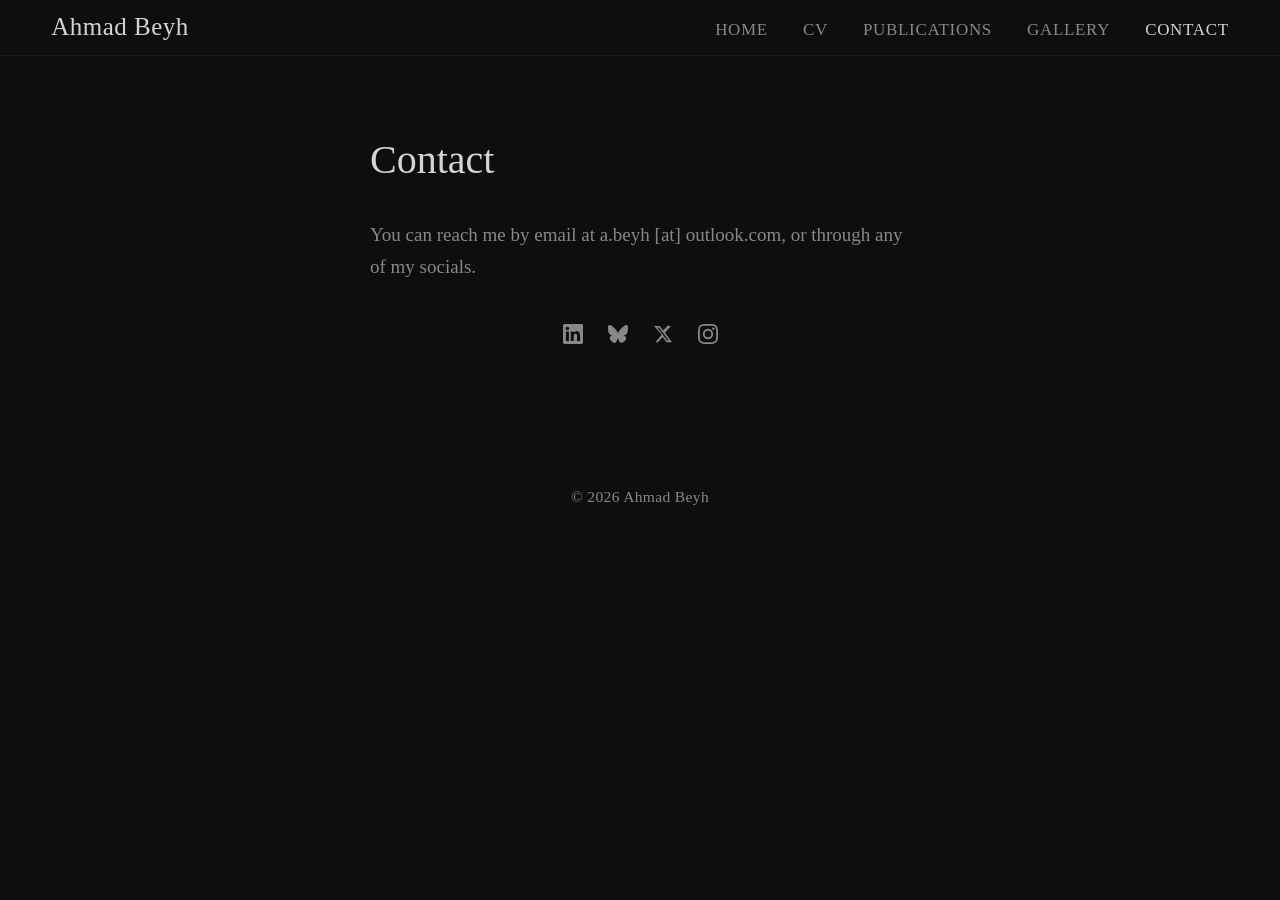
==== contact.html @ af391671 "commit" ====
<!DOCTYPE html>
<html lang="en">
<head>
  <meta charset="UTF-8">
  <meta name="viewport" content="width=device-width, initial-scale=1.0">
  <title>Contact – Ahmad Beyh</title>
  <meta name="description" content="Get in touch with Ahmad Beyh.">
  <link rel="stylesheet" href="style.css">
</head>
<body>

  <nav>
    <a class="site-name" href="index.html">Ahmad Beyh</a>
    <button class="nav-toggle" aria-label="Menu" onclick="document.querySelector('.nav-links').classList.toggle('open')">
      <span></span><span></span><span></span>
    </button>
    <ul class="nav-links">
      <li><a href="index.html">Home</a></li>
      <li><a href="Ahmad_Beyh_CV.pdf" target="_blank" rel="noopener">CV</a></li>
      <li><a href="https://scholar.google.com/citations?user=QHtQO2gAAAAJ" target="_blank" rel="noopener">Publications</a></li>
      <li><a href="gallery.html">Gallery</a></li>
      <li><a href="contact.html" class="active">Contact</a></li>
    </ul>
  </nav>

  <main class="page">
    <div class="contact-layout">
      <h2 class="contact-header">Contact</h2>

      <p class="contact-email">You can reach me by email at a.beyh [at] outlook.com, or through any of my socials.</p>

      <div class="social-row contact-socials">
        <a href="https://www.linkedin.com/in/ahmadbeyh" target="_blank" rel="noopener" aria-label="LinkedIn">
          <svg width="20" height="20" viewBox="0 0 24 24" fill="currentColor" aria-hidden="true"><path d="M20.447 20.452h-3.554v-5.569c0-1.328-.027-3.037-1.852-3.037-1.853 0-2.136 1.445-2.136 2.939v5.667H9.351V9h3.414v1.561h.046c.477-.9 1.637-1.85 3.37-1.85 3.601 0 4.267 2.37 4.267 5.455v6.286zM5.337 7.433c-1.144 0-2.063-.926-2.063-2.065 0-1.138.92-2.063 2.063-2.063 1.14 0 2.064.925 2.064 2.063 0 1.139-.925 2.065-2.064 2.065zm1.782 13.019H3.555V9h3.564v11.452zM22.225 0H1.771C.792 0 0 .774 0 1.729v20.542C0 23.227.792 24 1.771 24h20.451C23.2 24 24 23.227 24 22.271V1.729C24 .774 23.2 0 22.222 0h.003z"/></svg>
        </a>
        <a href="https://bsky.app/profile/ahmadbeyh.bsky.social" target="_blank" rel="noopener" aria-label="Bluesky">
          <svg width="20" height="20" viewBox="0 0 24 24" fill="currentColor" aria-hidden="true"><path d="M12 10.8c-1.087-2.114-4.046-6.053-6.798-7.995C2.566.944 1.561 1.266.902 1.565.139 1.908 0 3.08 0 3.768c0 .69.378 5.65.624 6.479.815 2.736 3.713 3.66 6.383 3.364.136-.02.275-.039.415-.056-.138.022-.276.04-.415.056-3.912.58-7.387 2.005-2.83 7.078 5.013 5.19 6.87-1.113 7.823-4.308.953 3.195 2.05 9.271 7.733 4.308 4.267-4.308 1.172-6.498-2.74-7.078a8.741 8.741 0 01-.415-.056c.14.017.279.036.415.056 2.67.297 5.568-.628 6.383-3.364.246-.828.624-5.79.624-6.478 0-.69-.139-1.861-.902-2.206-.659-.298-1.664-.62-4.3 1.24C16.046 4.748 13.087 8.687 12 10.8z"/></svg>
        </a>
        <a href="https://twitter.com/ahmadbeyh" target="_blank" rel="noopener" aria-label="X">
          <svg width="20" height="20" viewBox="0 0 24 24" fill="currentColor" aria-hidden="true"><path d="M18.244 2.25h3.308l-7.227 8.26 8.502 11.24H16.17l-4.714-6.231-5.401 6.231H2.741l7.73-8.835L1.254 2.25H8.08l4.213 5.567 5.951-6.567zm-1.161 17.52h1.833L7.084 4.126H5.117L17.083 19.77z"/></svg>
        </a>
        <a href="https://instagram.com/ahmadbeyh" target="_blank" rel="noopener" aria-label="Instagram">
          <svg width="20" height="20" viewBox="0 0 24 24" fill="currentColor" aria-hidden="true"><path d="M12 2.163c3.204 0 3.584.012 4.85.07 3.252.148 4.771 1.691 4.919 4.919.058 1.265.069 1.645.069 4.849 0 3.205-.012 3.584-.069 4.849-.149 3.225-1.664 4.771-4.919 4.919-1.266.058-1.644.07-4.85.07-3.204 0-3.584-.012-4.849-.07-3.26-.149-4.771-1.699-4.919-4.92-.058-1.265-.07-1.644-.07-4.849 0-3.204.013-3.583.07-4.849.149-3.227 1.664-4.771 4.919-4.919 1.266-.057 1.645-.069 4.849-.069zM12 0C8.741 0 8.333.014 7.053.072 2.695.272.273 2.69.073 7.052.014 8.333 0 8.741 0 12c0 3.259.014 3.668.072 4.948.2 4.358 2.618 6.78 6.98 6.98C8.333 23.986 8.741 24 12 24c3.259 0 3.668-.014 4.948-.072 4.354-.2 6.782-2.618 6.979-6.98.059-1.28.073-1.689.073-4.948 0-3.259-.014-3.667-.072-4.947-.196-4.354-2.617-6.78-6.979-6.98C15.668.014 15.259 0 12 0zm0 5.838a6.162 6.162 0 100 12.324 6.162 6.162 0 000-12.324zM12 16a4 4 0 110-8 4 4 0 010 8zm6.406-11.845a1.44 1.44 0 100 2.881 1.44 1.44 0 000-2.881z"/></svg>
        </a>
      </div>
    </div>
  </main>

  <footer>&copy; <script>document.write(new Date().getFullYear())</script> Ahmad Beyh</footer>

</body>
</html>
---- style.css ----
/* ── Reset & Base ── */
*, *::before, *::after {
  margin: 0;
  padding: 0;
  box-sizing: border-box;
}

:root {
  --bg: #0e0e0e;
  --bg-alt: #161616;
  --text: #d4d4d4;
  --text-muted: #888;
  --accent: #c8b891;
  --font-body: 'Palatino Linotype', Palatino, 'Book Antiqua', serif;
  --font-heading: 'Palatino Linotype', Palatino, 'Book Antiqua', serif;
  --max-width: 860px;
  --nav-height: 56px;
}

html {
  font-size: 20px;
  scroll-behavior: smooth;
}

body {
  font-family: var(--font-body);
  background: var(--bg);
  color: var(--text);
  line-height: 1.7;
  -webkit-font-smoothing: antialiased;
}

a {
  color: var(--accent);
  text-decoration: none;
  transition: opacity 0.2s;
}
a:hover {
  opacity: 0.75;
}

img {
  display: block;
  max-width: 100%;
}

/* ── Navigation ── */
nav {
  position: sticky;
  top: 0;
  z-index: 100;
  display: flex;
  align-items: center;
  justify-content: space-between;
  height: var(--nav-height);
  padding: 0 clamp(1.25rem, 4vw, 3rem);
  background: var(--bg);
  border-bottom: 1px solid #1e1e1e;
}

nav .site-name {
  font-family: var(--font-heading);
  font-size: 1.25rem;
  font-weight: 500;
  color: var(--text);
  letter-spacing: 0.02em;
}

nav .nav-links {
  display: flex;
  gap: 1.75rem;
  list-style: none;
}

nav .nav-links a {
  font-size: 0.85rem;
  color: var(--text-muted);
  letter-spacing: 0.04em;
  text-transform: uppercase;
  transition: color 0.2s;
}

nav .nav-links a:hover,
nav .nav-links a.active {
  color: var(--text);
  opacity: 1;
}

/* Mobile hamburger */
.nav-toggle {
  display: none;
  background: none;
  border: none;
  cursor: pointer;
  padding: 4px;
}
.nav-toggle span {
  display: block;
  width: 22px;
  height: 2px;
  background: var(--text-muted);
  margin: 5px 0;
  transition: 0.25s;
}

@media (max-width: 640px) {
  .nav-toggle { display: block; }
  nav .nav-links {
    display: none;
    position: absolute;
    top: var(--nav-height);
    left: 0;
    right: 0;
    flex-direction: column;
    background: var(--bg);
    border-bottom: 1px solid #1e1e1e;
    padding: 1rem clamp(1.25rem, 4vw, 3rem);
    gap: 0.75rem;
  }
  nav .nav-links.open { display: flex; }
}

/* ── Page Wrapper ── */
.page {
  max-width: var(--max-width);
  margin: 0 auto;
  padding: 3.5rem clamp(1.25rem, 4vw, 3rem) 5rem;
}

/* ── Home ── */
.home-layout {
  display: flex;
  flex-direction: column;
  align-items: center;
  text-align: center;
  gap: 1.75rem;
}

.portrait {
  width: 200px;
  border-radius: 4px;
  filter: grayscale(10%);
}

.bio h1 {
  font-family: var(--font-heading);
  font-size: 1.6rem;
  font-weight: 400;
  color: var(--text);
  margin-bottom: 0.15rem;
}

.bio .subtitle {
  font-size: 0.9rem;
  color: var(--text-muted);
  margin-bottom: 1.5rem;
  letter-spacing: 0.02em;
  text-align: center;
}

.bio p {
  margin-bottom: 1rem;
  color: var(--text);
  font-size: 0.95rem;
  text-align: justify;
  max-width: 65ch;
  margin-left: auto;
  margin-right: auto;
}

.bio p:last-of-type {
  margin-bottom: 1.75rem;
}

.social-row {
  display: flex;
  gap: 1.25rem;
  justify-content: center;
}

.social-row a {
  color: var(--text-muted);
  display: flex;
  align-items: center;
  transition: color 0.2s;
}
.social-row a:hover {
  color: var(--text);
  opacity: 1;
}

@media (max-width: 640px) {
  .portrait {
    width: 160px;
  }
  .social-row { justify-content: center; }
}

/* ── Gallery ── */
.gallery-header {
  font-family: var(--font-heading);
  font-size: 2rem;
  font-weight: 400;
  margin-bottom: 2rem;
}

.gallery-grid {
  columns: 2;
  column-gap: 0.75rem;
}

.gallery-grid img {
  width: 100%;
  margin-bottom: 0.75rem;
  border-radius: 2px;
  cursor: pointer;
  transition: opacity 0.25s;
}
.gallery-grid img:hover {
  opacity: 0.85;
}

@media (max-width: 640px) {
  .gallery-grid { columns: 1; }
}

/* ── Lightbox ── */
.lightbox {
  display: none;
  position: fixed;
  inset: 0;
  z-index: 200;
  background: rgba(0, 0, 0, 0.92);
  align-items: center;
  justify-content: center;
  cursor: zoom-out;
}
.lightbox.open {
  display: flex;
}
.lightbox img {
  max-width: 90vw;
  max-height: 90vh;
  object-fit: contain;
  border-radius: 2px;
}

.page--wide {
  max-width: 1200px;
}

/* ── CV ── */
.cv-layout {
  max-width: 1200px;
  margin: 0 auto;
  width: 100%;
}

.cv-embed {
  width: 100%;
  height: 80vh;
  border: none;
  border-radius: 3px;
}

/* ── Contact ── */
.contact-layout {
  max-width: 540px;
  margin: 0 auto;
}

.contact-header {
  font-family: var(--font-heading);
  font-size: 2rem;
  font-weight: 400;
  margin-bottom: 1.25rem;
}

.contact-email {
  font-size: 0.95rem;
  color: var(--text-muted);
  margin-bottom: 2rem;
}

.contact-socials {
  margin-top: 0.5rem;
}

/* ── Footer ── */
footer {
  text-align: center;
  padding: 2rem 1rem 2.5rem;
  font-size: 0.78rem;
  color: var(--text-muted);
  letter-spacing: 0.02em;
}
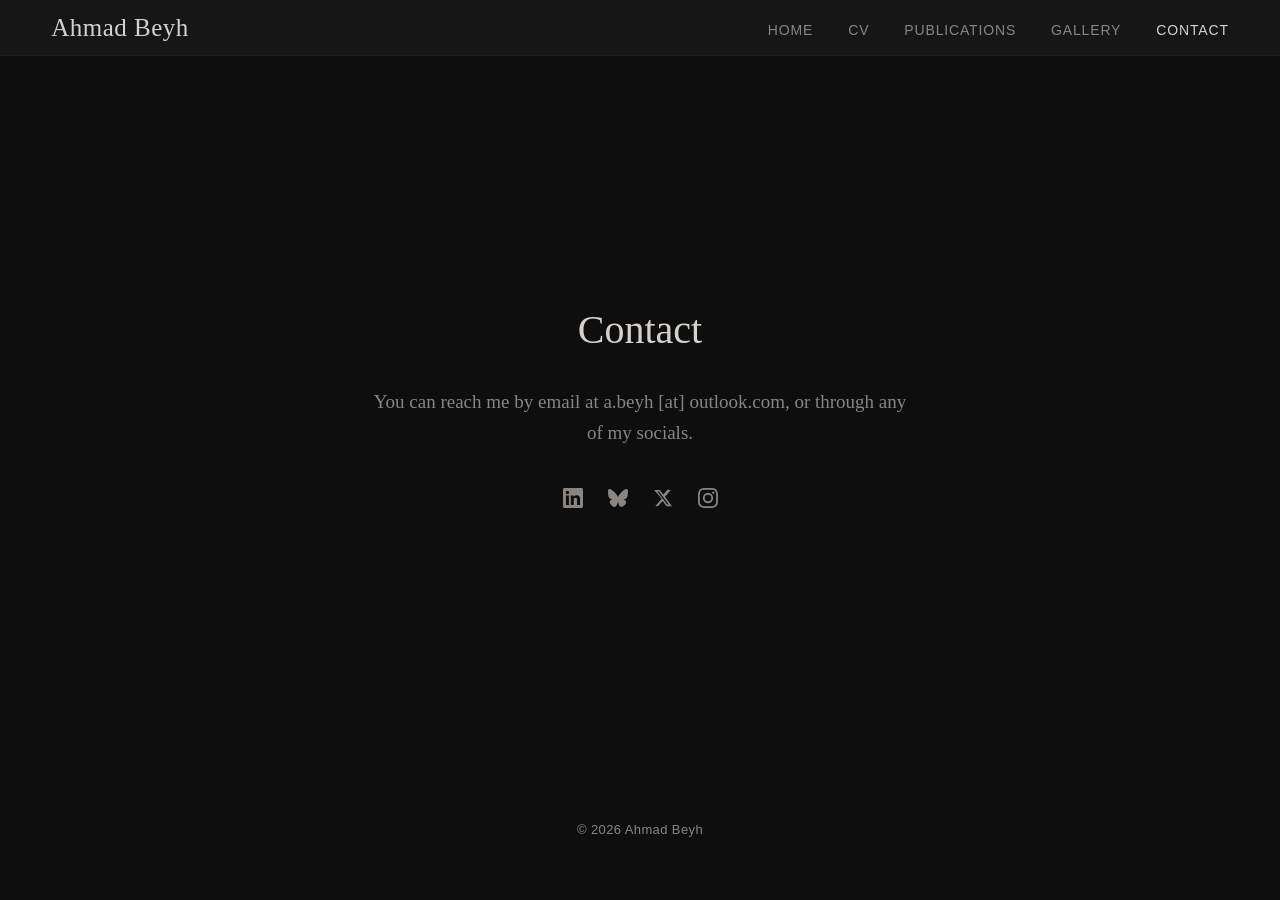
==== commit f6b21c88: "commit" ====
--- a/contact.html
+++ b/contact.html
@@ -5,6 +5,7 @@
   <meta name="viewport" content="width=device-width, initial-scale=1.0">
   <title>Contact – Ahmad Beyh</title>
   <meta name="description" content="Get in touch with Ahmad Beyh.">
+  <link rel="icon" href="favicon.svg" type="image/svg+xml">
   <link rel="stylesheet" href="style.css">
 </head>
 <body>
@@ -23,7 +24,7 @@
     </ul>
   </nav>
 
-  <main class="page">
+  <main class="page page--contact">
     <div class="contact-layout">
       <h2 class="contact-header">Contact</h2>
 
@@ -48,5 +49,6 @@
 
   <footer>&copy; <script>document.write(new Date().getFullYear())</script> Ahmad Beyh</footer>
 
+<!-- Cloudflare Web Analytics --><script defer src='https://static.cloudflareinsights.com/beacon.min.js' data-cf-beacon='{"token": "12d61d18d9e2467aa120b66a01197a07"}'></script><!-- End Cloudflare Web Analytics -->
 </body>
 </html>
--- a/style.css
+++ b/style.css
@@ -8,11 +8,11 @@
 :root {
   --bg: #0e0e0e;
   --bg-alt: #161616;
-  --text: #d4d4d4;
-  --text-muted: #888;
-  --accent: #c8b891;
+  --text: #d6d1cb;
+  --text-muted: #8a8580;
+  --accent: #d2b378;
   --font-body: 'Palatino Linotype', Palatino, 'Book Antiqua', serif;
-  --font-heading: 'Palatino Linotype', Palatino, 'Book Antiqua', serif;
+  --font-ui: -apple-system, BlinkMacSystemFont, 'Segoe UI', Helvetica, Arial, sans-serif;
   --max-width: 860px;
   --nav-height: 56px;
 }
@@ -26,7 +26,7 @@
   font-family: var(--font-body);
   background: var(--bg);
   color: var(--text);
-  line-height: 1.7;
+  line-height: 1.6;
   -webkit-font-smoothing: antialiased;
 }
 
@@ -54,14 +54,14 @@
   justify-content: space-between;
   height: var(--nav-height);
   padding: 0 clamp(1.25rem, 4vw, 3rem);
-  background: var(--bg);
+  background: var(--bg-alt);
   border-bottom: 1px solid #1e1e1e;
 }
 
 nav .site-name {
-  font-family: var(--font-heading);
+  font-family: var(--font-body);
   font-size: 1.25rem;
-  font-weight: 500;
+  font-weight: 400;
   color: var(--text);
   letter-spacing: 0.02em;
 }
@@ -73,9 +73,10 @@
 }
 
 nav .nav-links a {
-  font-size: 0.85rem;
-  color: var(--text-muted);
-  letter-spacing: 0.04em;
+  font-family: var(--font-ui);
+  font-size: 0.7rem;
+  color: var(--text-muted);
+  letter-spacing: 0.06em;
   text-transform: uppercase;
   transition: color 0.2s;
 }
@@ -112,7 +113,7 @@
     left: 0;
     right: 0;
     flex-direction: column;
-    background: var(--bg);
+    background: var(--bg-alt);
     border-bottom: 1px solid #1e1e1e;
     padding: 1rem clamp(1.25rem, 4vw, 3rem);
     gap: 0.75rem;
@@ -137,7 +138,7 @@
 }
 
 .portrait {
-  width: 200px;
+  width: 240px;
   border-radius: 4px;
   filter: grayscale(10%);
 }
@@ -151,10 +152,12 @@
 }
 
 .bio .subtitle {
-  font-size: 0.9rem;
+  font-family: var(--font-ui);
+  font-size: 0.8rem;
   color: var(--text-muted);
   margin-bottom: 1.5rem;
-  letter-spacing: 0.02em;
+  letter-spacing: 0.04em;
+  text-transform: uppercase;
   text-align: center;
 }
 
@@ -197,6 +200,10 @@
 }
 
 /* ── Gallery ── */
+.page--gallery {
+  max-width: 1100px;
+}
+
 .gallery-header {
   font-family: var(--font-heading);
   font-size: 2rem;
@@ -205,7 +212,7 @@
 }
 
 .gallery-grid {
-  columns: 2;
+  columns: 3;
   column-gap: 0.75rem;
 }
 
@@ -214,12 +221,21 @@
   margin-bottom: 0.75rem;
   border-radius: 2px;
   cursor: pointer;
-  transition: opacity 0.25s;
-}
-.gallery-grid img:hover {
+  transition: opacity 0.25s, transform 0.25s;
+  opacity: 0;
+  transform: translateY(12px);
+}
+.gallery-grid img.visible {
+  opacity: 1;
+  transform: translateY(0);
+}
+.gallery-grid img.visible:hover {
   opacity: 0.85;
 }
 
+@media (max-width: 900px) {
+  .gallery-grid { columns: 2; }
+}
 @media (max-width: 640px) {
   .gallery-grid { columns: 1; }
 }
@@ -243,7 +259,39 @@
   max-height: 90vh;
   object-fit: contain;
   border-radius: 2px;
-}
+  transition: opacity 0.3s ease;
+}
+.lightbox-close,
+.lightbox-prev,
+.lightbox-next {
+  position: absolute;
+  background: none;
+  border: none;
+  color: rgba(255, 255, 255, 0.8);
+  cursor: pointer;
+  z-index: 201;
+  transition: color 0.2s;
+  padding: 0;
+  line-height: 1;
+}
+.lightbox-close:hover,
+.lightbox-prev:hover,
+.lightbox-next:hover {
+  color: #fff;
+}
+.lightbox-close {
+  top: 1rem;
+  right: 1.5rem;
+  font-size: 2.5rem;
+}
+.lightbox-prev,
+.lightbox-next {
+  top: 50%;
+  transform: translateY(-50%);
+  font-size: 3.5rem;
+}
+.lightbox-prev { left: 1rem; }
+.lightbox-next { right: 1rem; }
 
 .page--wide {
   max-width: 1200px;
@@ -264,9 +312,16 @@
 }
 
 /* ── Contact ── */
+.page--contact {
+  display: flex;
+  align-items: center;
+  min-height: calc(100vh - var(--nav-height) - 6rem);
+}
+
 .contact-layout {
   max-width: 540px;
   margin: 0 auto;
+  text-align: center;
 }
 
 .contact-header {
@@ -290,7 +345,8 @@
 footer {
   text-align: center;
   padding: 2rem 1rem 2.5rem;
-  font-size: 0.78rem;
-  color: var(--text-muted);
-  letter-spacing: 0.02em;
-}
+  font-family: var(--font-ui);
+  font-size: 0.65rem;
+  color: var(--text-muted);
+  letter-spacing: 0.03em;
+}
